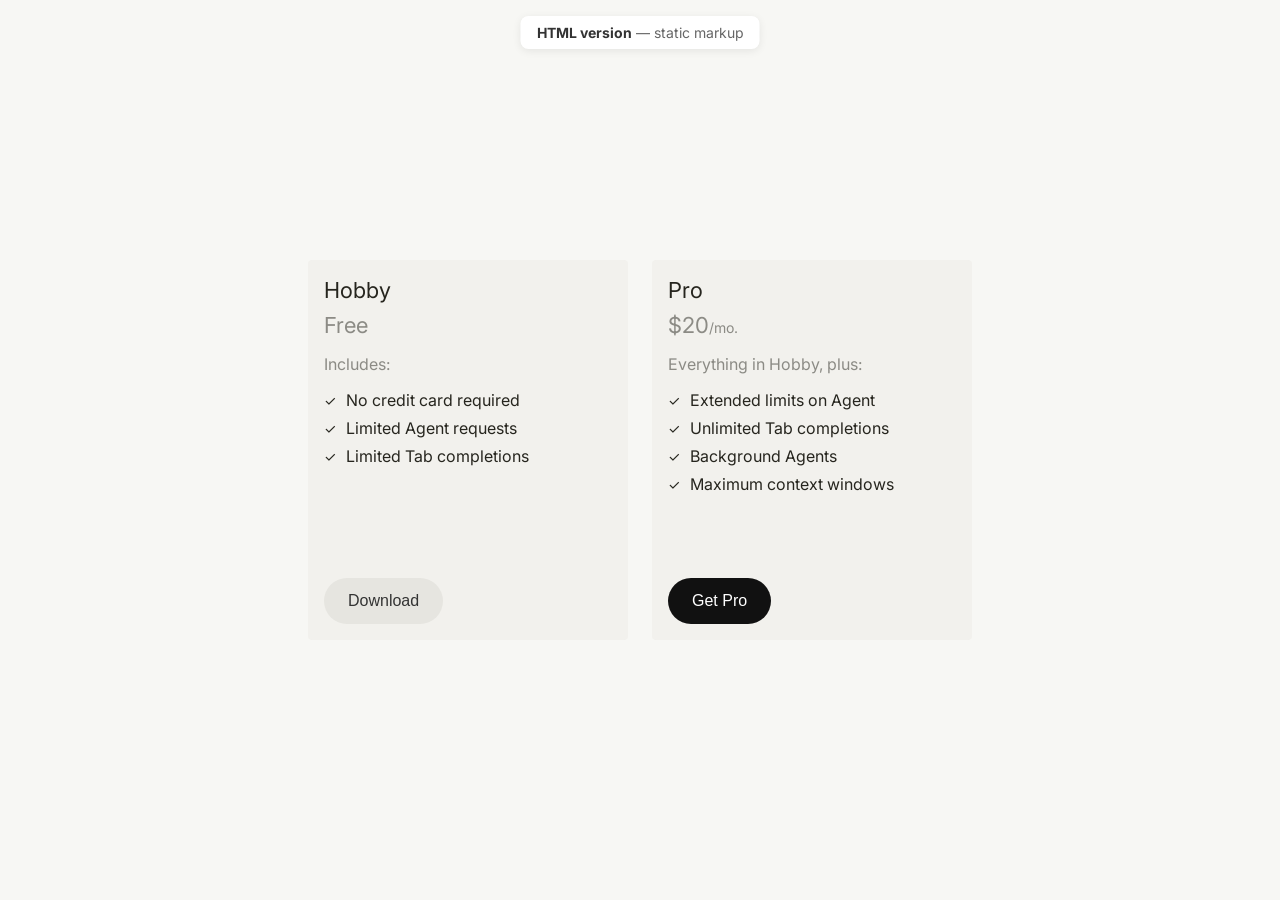
==== index.html @ 9627ebeb "Initial commit" ====
<!DOCTYPE html>
<html lang="en">
<head>
    <meta charset="UTF-8">
    <meta name="viewport" content="width=device-width, initial-scale=1.0">
    <title>Pricing Plans — HTML version</title>
    <link rel="preconnect" href="https://fonts.googleapis.com">
    <link rel="preconnect" href="https://fonts.gstatic.com" crossorigin>
    <link href="https://fonts.googleapis.com/css2?family=Inter:wght@400;500;600;700&display=swap" rel="stylesheet">
    <link rel="stylesheet" href="styles.css">
</head>
<body>
    <p class="page-label"><strong>HTML version</strong> — static markup</p>
    <div class="cards-container">
        <div class="card">
            <div class="card-top">
                <h3 class="card-title">Hobby</h3>
                <p class="card-price">
                    <span class="card-price-amount">Free</span>
                </p>
                <div class="card-content">
                    <p class="includes-text">Includes:</p>
                    <ul class="features-list">
                        <li>
                            <span class="checkmark">✓</span>
                            No credit card required
                        </li>
                        <li>
                            <span class="checkmark">✓</span>
                            Limited Agent requests
                        </li>
                        <li>
                            <span class="checkmark">✓</span>
                            Limited Tab completions
                        </li>
                    </ul>
                </div>
            </div>
            <button class="download-button secondary">Download</button>
        </div>
        <div class="card">
            <div class="card-top">
                <h3 class="card-title">Pro</h3>
                <p class="card-price">
                    <span class="card-price-amount">$20</span>
                    <span class="card-price-period">/mo.</span>
                </p>
                <div class="card-content">
                    <p class="includes-text">Everything in Hobby, plus:</p>
                    <ul class="features-list">
                        <li>
                            <span class="checkmark">✓</span>
                            Extended limits on Agent
                        </li>
                        <li>
                            <span class="checkmark">✓</span>
                            Unlimited Tab completions
                        </li>
                        <li>
                            <span class="checkmark">✓</span>
                            Background Agents
                        </li>
                        <li>
                            <span class="checkmark">✓</span>
                            Maximum context windows
                        </li>
                    </ul>
                </div>
            </div>
            <button class="download-button primary">Get Pro</button>
        </div>
    </div>
</body>
</html>
---- styles.css ----
* {
    margin: 0;
    padding: 0;
    box-sizing: border-box;
}

body {
    font-family: 'Inter', -apple-system, BlinkMacSystemFont, 'Segoe UI', Roboto, sans-serif;
    background-color: #f7f7f4;
    display: flex;
    justify-content: center;
    align-items: center;
    min-height: 100vh;
    padding: 20px;
}

.cards-container {
    display: flex;
    flex-direction: row;
    gap: 24px;
    flex-wrap: nowrap;
    justify-content: center;
    align-items: flex-start;
}

.card {
    display: flex;
    flex-direction: column;
    min-height: 380px;
    background-color: #f2f1ed;
    border-radius: 4px;
    padding: 16px;
    width: 320px;
    flex-shrink: 0;
}

.card-top {
    display: flex;
    flex-direction: column;
}

.card-title {
    font-size: 22px;
    line-height: 28px;
    font-weight: 400;
    color: #26251e;
    margin-bottom: 8px;
}

.card-price {
    font-size: 20px;
    color: rgba(38, 37, 30, 0.5);
    display: inline-flex;
    align-items: baseline;
}

.card-price-amount {
    font-size: 22px;
    font-weight: 400;
    color: rgba(38, 37, 30, 0.5);
}

.card-price-period {
    font-size: 14px;
    color: rgba(38, 37, 30, 0.5);
}

.card-content {
    margin-bottom: 32px;
}

.includes-text {
    font-size: 16px;
    color: rgba(38, 37, 30, 0.5);
    margin: 16px 0px;
}

.features-list {
    list-style: none;
    padding: 0;
}

.features-list li {
    display: flex;
    align-items: center;
    margin-bottom: 8px;
    font-size: 16px;
    color: #26251e;
}

.checkmark {
    color: #26251e;
    font-size: 14px;
    margin-right: 10px;
    font-weight: 400;
}

.download-button {
    margin-top: auto;
    width: fit-content;
    background-color: #e6e5e0;
    border: none;
    border-radius: 999px;
    padding: 14px 24px;
    font-size: 16px;
    font-weight: 500;
    color: #333;
    cursor: pointer;
    transition: background-color 0.2s ease;
}

.download-button:hover {
    background-color: #D8D6CE;
}

.download-button:active {
    background-color: #D8D6CE;
}

.download-button.primary {
    background-color: #111;
    color: #fff;
}

.download-button.primary:hover {
    background-color: #333;
}

.download-button.primary:active {
    background-color: #333;
}

.page-label {
    position: fixed;
    top: 16px;
    left: 50%;
    transform: translateX(-50%);
    font-size: 14px;
    color: #666;
    background: #fff;
    padding: 8px 16px;
    border-radius: 8px;
    box-shadow: 0 2px 8px rgba(0,0,0,0.08);
}

.page-label strong {
    color: #333;
}
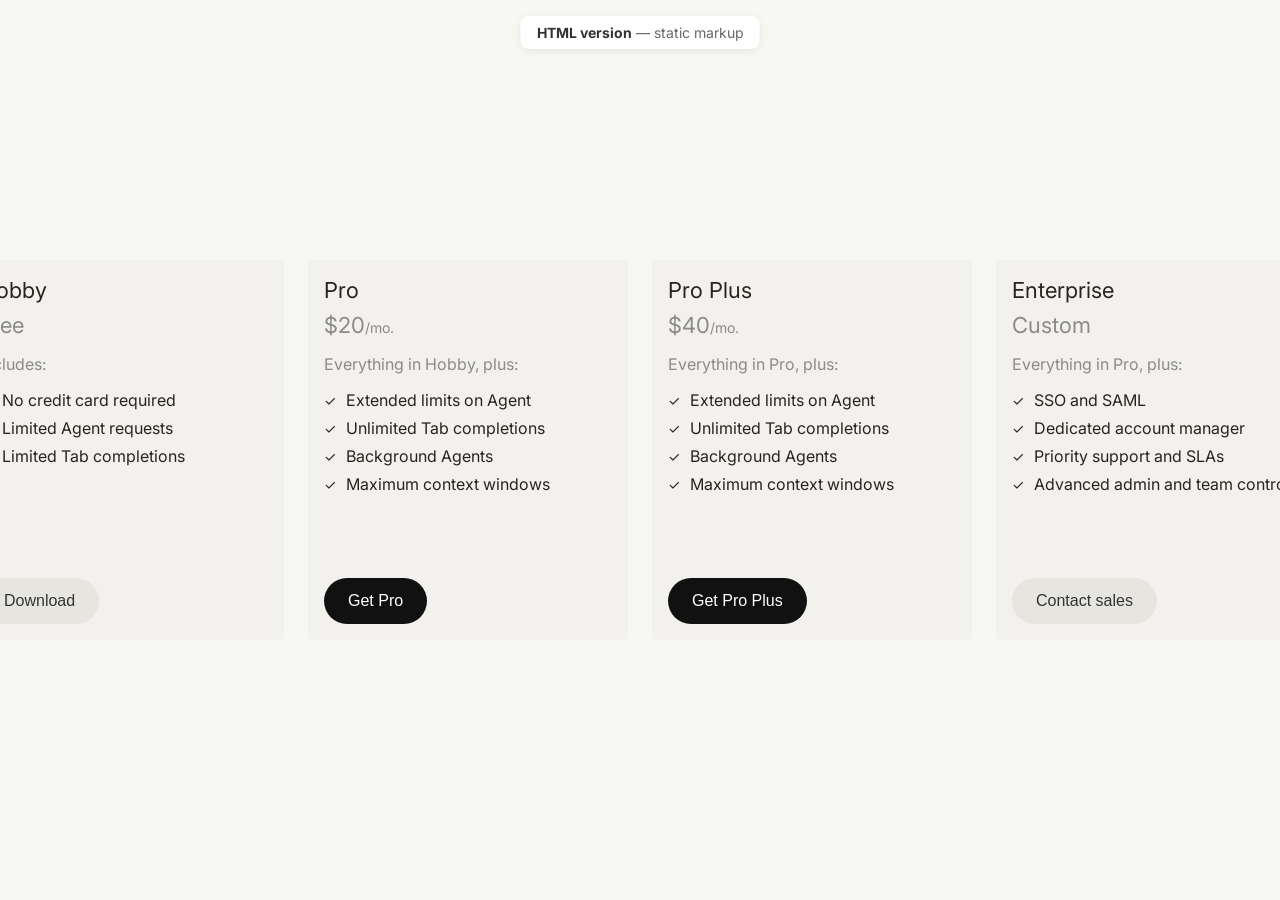
==== commit 7552ad5f: "Added comments and 2 cards for understanding and practice" ====
--- a/index.html
+++ b/index.html
@@ -1,23 +1,39 @@
 <!DOCTYPE html>
 <html lang="en">
 <head>
+    <!-- Page metadata -->
     <meta charset="UTF-8">
     <meta name="viewport" content="width=device-width, initial-scale=1.0">
     <title>Pricing Plans — HTML version</title>
+
+    <!-- Fonts: Inter (400–700) loaded from Google Fonts -->
     <link rel="preconnect" href="https://fonts.googleapis.com">
     <link rel="preconnect" href="https://fonts.gstatic.com" crossorigin>
     <link href="https://fonts.googleapis.com/css2?family=Inter:wght@400;500;600;700&display=swap" rel="stylesheet">
+
+    <!-- Stylesheet: all visual styling lives in styles.css -->
     <link rel="stylesheet" href="styles.css">
 </head>
 <body>
+
+    <!-- Version badge — fixed label at top of page (see .page-label in CSS) -->
     <p class="page-label"><strong>HTML version</strong> — static markup</p>
+
+    <!-- Pricing cards row — holds all plan cards side by side -->
     <div class="cards-container">
+
+        <!-- Card: Hobby plan -->
         <div class="card">
             <div class="card-top">
+                <!-- Plan name -->
                 <h3 class="card-title">Hobby</h3>
+
+                <!-- Price display — amount only (no period for free tier) -->
                 <p class="card-price">
                     <span class="card-price-amount">Free</span>
                 </p>
+
+                <!-- Feature list section -->
                 <div class="card-content">
                     <p class="includes-text">Includes:</p>
                     <ul class="features-list">
@@ -36,15 +52,24 @@
                     </ul>
                 </div>
             </div>
+
+            <!-- CTA button — secondary style (light gray) -->
             <button class="download-button secondary">Download</button>
         </div>
+
+        <!-- Card: Pro plan -->
         <div class="card">
             <div class="card-top">
+                <!-- Plan name -->
                 <h3 class="card-title">Pro</h3>
+
+                <!-- Price display — amount + billing period -->
                 <p class="card-price">
                     <span class="card-price-amount">$20</span>
                     <span class="card-price-period">/mo.</span>
                 </p>
+
+                <!-- Feature list section -->
                 <div class="card-content">
                     <p class="includes-text">Everything in Hobby, plus:</p>
                     <ul class="features-list">
@@ -67,8 +92,90 @@
                     </ul>
                 </div>
             </div>
+
+            <!-- CTA button — primary style (dark, emphasized) -->
             <button class="download-button primary">Get Pro</button>
         </div>
+
+        <!-- Card: Pro Plus plan -->
+        <div class="card">
+            <div class="card-top">
+                <!-- Plan name -->
+                <h3 class="card-title">Pro Plus</h3>
+
+                <!-- Price display — amount + billing period -->
+                <p class="card-price">
+                    <span class="card-price-amount">$40</span>
+                    <span class="card-price-period">/mo.</span>
+                </p>
+
+                <!-- Feature list section -->
+                <div class="card-content">
+                    <p class="includes-text">Everything in Pro, plus:</p>
+                    <ul class="features-list">
+                        <li>
+                            <span class="checkmark">✓</span>
+                            Extended limits on Agent
+                        </li>
+                        <li>
+                            <span class="checkmark">✓</span>
+                            Unlimited Tab completions
+                        </li>
+                        <li>
+                            <span class="checkmark">✓</span>
+                            Background Agents
+                        </li>
+                        <li>
+                            <span class="checkmark">✓</span>
+                            Maximum context windows
+                        </li>
+                    </ul>
+                </div>
+            </div>
+
+            <!-- CTA button — primary style (dark, emphasized) -->
+            <button class="download-button primary">Get Pro Plus</button>
+        </div>
+
+        <!-- Card: Enterprise plan — copy this block to add another card -->
+        <div class="card">
+            <div class="card-top">
+                <!-- Plan name -->
+                <h3 class="card-title">Enterprise</h3>
+
+                <!-- Price display — custom pricing (no fixed amount) -->
+                <p class="card-price">
+                    <span class="card-price-amount">Custom</span>
+                </p>
+
+                <!-- Feature list section -->
+                <div class="card-content">
+                    <p class="includes-text">Everything in Pro, plus:</p>
+                    <ul class="features-list">
+                        <li>
+                            <span class="checkmark">✓</span>
+                            SSO and SAML
+                        </li>
+                        <li>
+                            <span class="checkmark">✓</span>
+                            Dedicated account manager
+                        </li>
+                        <li>
+                            <span class="checkmark">✓</span>
+                            Priority support and SLAs
+                        </li>
+                        <li>
+                            <span class="checkmark">✓</span>
+                            Advanced admin and team controls
+                        </li>
+                    </ul>
+                </div>
+            </div>
+
+            <!-- CTA button — secondary style (light gray) -->
+            <button class="download-button secondary">Contact sales</button>
+        </div>
+
     </div>
 </body>
 </html>
--- a/styles.css
+++ b/styles.css
@@ -1,18 +1,35 @@
+/* ==========================================================================
+   Base reset
+   Removes default browser spacing and sets consistent box sizing.
+   ========================================================================== */
+
 * {
     margin: 0;
     padding: 0;
     box-sizing: border-box;
 }
 
+
+/* ==========================================================================
+   Page layout
+   Centers the card row on a warm off-white background.
+   ========================================================================== */
+
 body {
     font-family: 'Inter', -apple-system, BlinkMacSystemFont, 'Segoe UI', Roboto, sans-serif;
-    background-color: #f7f7f4;
+    background-color: #f7f7f4;       /* Page background */
     display: flex;
     justify-content: center;
     align-items: center;
     min-height: 100vh;
     padding: 20px;
 }
+
+
+/* ==========================================================================
+   Cards container
+   Horizontal row of pricing cards with 24px gap between them.
+   ========================================================================== */
 
 .cards-container {
     display: flex;
@@ -23,11 +40,17 @@
     align-items: flex-start;
 }
 
+
+/* ==========================================================================
+   Card
+   Individual pricing card — fixed width, min height keeps buttons aligned.
+   ========================================================================== */
+
 .card {
     display: flex;
     flex-direction: column;
     min-height: 380px;
-    background-color: #f2f1ed;
+    background-color: #f2f1ed;       /* Card surface */
     border-radius: 4px;
     padding: 16px;
     width: 320px;
@@ -39,17 +62,22 @@
     flex-direction: column;
 }
 
+
+/* ==========================================================================
+   Card typography — title & price
+   ========================================================================== */
+
 .card-title {
     font-size: 22px;
     line-height: 28px;
     font-weight: 400;
-    color: #26251e;
+    color: #26251e;                  /* Primary text */
     margin-bottom: 8px;
 }
 
 .card-price {
     font-size: 20px;
-    color: rgba(38, 37, 30, 0.5);
+    color: rgba(38, 37, 30, 0.5);    /* Muted price container */
     display: inline-flex;
     align-items: baseline;
 }
@@ -61,17 +89,22 @@
 }
 
 .card-price-period {
-    font-size: 14px;
+    font-size: 14px;                 /* Smaller suffix, e.g. "/mo." */
     color: rgba(38, 37, 30, 0.5);
 }
 
+
+/* ==========================================================================
+   Card content — feature list area
+   ========================================================================== */
+
 .card-content {
-    margin-bottom: 32px;
+    margin-bottom: 32px;             /* Space above the CTA button */
 }
 
 .includes-text {
     font-size: 16px;
-    color: rgba(38, 37, 30, 0.5);
+    color: rgba(38, 37, 30, 0.5);    /* "Includes:" label */
     margin: 16px 0px;
 }
 
@@ -91,16 +124,23 @@
 .checkmark {
     color: #26251e;
     font-size: 14px;
-    margin-right: 10px;
+    margin-right: 10px;              /* Gap between ✓ and feature text */
     font-weight: 400;
 }
+
+
+/* ==========================================================================
+   CTA buttons
+   Pill-shaped buttons pinned to the bottom of each card (margin-top: auto).
+   Two variants: default/secondary (gray) and .primary (dark).
+   ========================================================================== */
 
 .download-button {
     margin-top: auto;
     width: fit-content;
-    background-color: #e6e5e0;
+    background-color: #e6e5e0;       /* Secondary button fill */
     border: none;
-    border-radius: 999px;
+    border-radius: 999px;            /* Full pill shape */
     padding: 14px 24px;
     font-size: 16px;
     font-weight: 500;
@@ -117,6 +157,7 @@
     background-color: #D8D6CE;
 }
 
+/* Primary variant — used on the Pro plan */
 .download-button.primary {
     background-color: #111;
     color: #fff;
@@ -129,6 +170,12 @@
 .download-button.primary:active {
     background-color: #333;
 }
+
+
+/* ==========================================================================
+   Page label
+   Fixed badge at the top center — identifies this as the HTML version.
+   ========================================================================== */
 
 .page-label {
     position: fixed;
